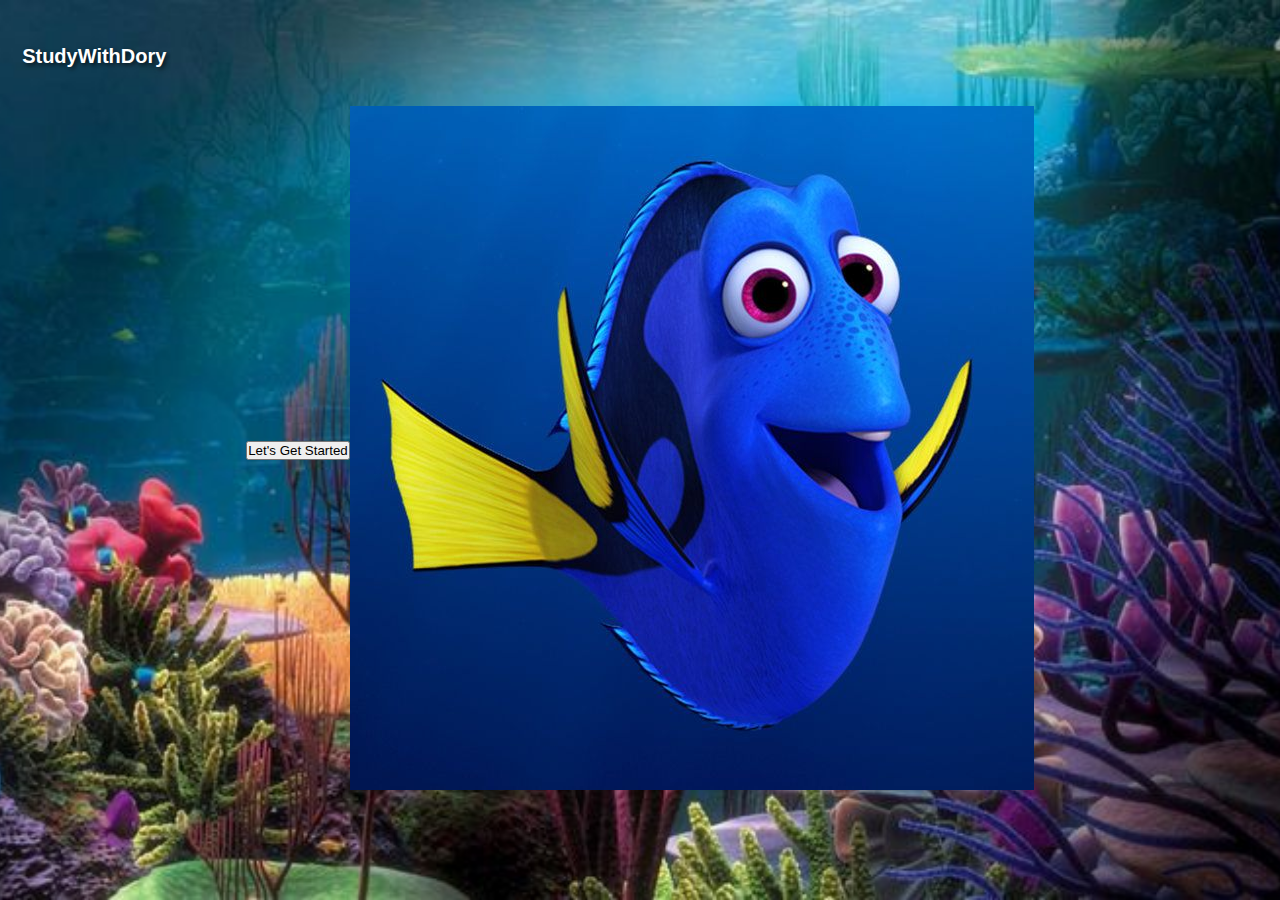
==== first.html @ 47a34f13 "Updated Everything" ====
<!DOCTYPE html>
<html lang="en">
<head>
    <meta charset="UTF-8">
    <meta name="viewport" content="width=device-width, initial-scale=1.0">
    <title>Study with Dory</title>
    <link rel="stylesheet" href="style.css">
</head>
<body>
    <div class="container">
        <h1 class="title">StudyWithDory</h1>
        <button class="start-button" onclick="window.location.href='second.html';">Let's Get Started</button>
    </div>
    <div class="right-image">
        <img src="dory.jpg" alt="Right Image">
    </div>
</body>
</html>
---- style.css ----
/* Basic reset */
* {
  margin: 0;
  padding: 0;
  box-sizing: border-box;
}

/* Set the background */
body {
  font-family: 'Arial', sans-serif;
  height: 100vh;
  /* Background image URL (can be replaced with any image URL you prefer) */
  background: url('back2.jpg') no-repeat center center/cover;
  display: flex;
  justify-content: center;
  align-items: center;
}



/* Center content */
.container {
  text-align: "left";
  color: #fff;
}

/* Title style */
.title {
  position: absolute;
  right: 87%;
  top: 5%;
  font-size: 20px;
  font-weight: bold;
  margin-bottom: 20px;
  text-shadow: 2px 2px 4px rgba(0, 0, 0, 0.7);
}
.label
{
  position: absolute;
  right: 67%;
  top: 25%;
  font-family: "Lucida Console", "Courier New", monospace;
  font-size: 23px;
  font-weight: bold;
  margin-bottom: 20px;
  text-shadow: 2px 2px 4px rgba(0, 0, 0, 0.7);
}
.labe
{
  position: absolute;
  right: 5%;
  top: 25%;
  font-family: "Lucida Console", "Courier New", monospace;
  font-size: 23px;
  font-weight: bold;
  margin-bottom: 20px;
  text-shadow: 2px 2px 4px rgba(0, 0, 0, 0.7);
}
.lab
{
  position: absolute;
  right: 35%;
  top: 55%;
  font-family: "Lucida Console", "Courier New", monospace;
  font-size: 23px;
  font-weight: bold;
  margin-bottom: 20px;
  text-shadow: 2px 2px 4px rgba(0, 0, 0, 0.7);
}

.topic 
{
  position: absolute;
  right: 66%;
  top: 35%;
  font-size: 18px;
  border: 3px solid #0077B6; 
  border-radius: 8px;
  outline: none;
  width: 90%; 
  max-width: 400px; 
  background-color: rgba(0, 0, 0, 0.3); 
  color: #fff;
  transition: border-color 0.3s ease;
}
.topi 
{
  position: absolute;
  right: 27%;
  top: 35%;
  font-size: 18px;
  border: 3px solid #0077B6; 
  border-radius: 8px;
  outline: none;
  width: 90%; 
  max-width: 400px; 
  background-color: rgba(0, 0, 0, 0.3); 
  color: #fff;
  transition: border-color 0.3s ease;
}


.topic:focus {
  border-color: #00B4D8; 
}

.button-container {
  position: absolute;
  right: 50%;
  top: 65%;
  display: flex;
  justify-content: center;
  gap: 20px;
}


.yes-button, .no-button {
  padding: 15px 30px;
  font-size: 18px;
  border: none;
  border-radius: 8px;
  cursor: pointer;
  transition: background-color 0.3s ease;
}


.yes-button {
  background-color: #00B4D8;
  color: white;
}

.yes-button:hover {
  background-color: #0077B6;
}


.no-button {
  background-color: #FF6347;
  color: white;
}

.no-button:hover {
  background-color: #FF4500;
}
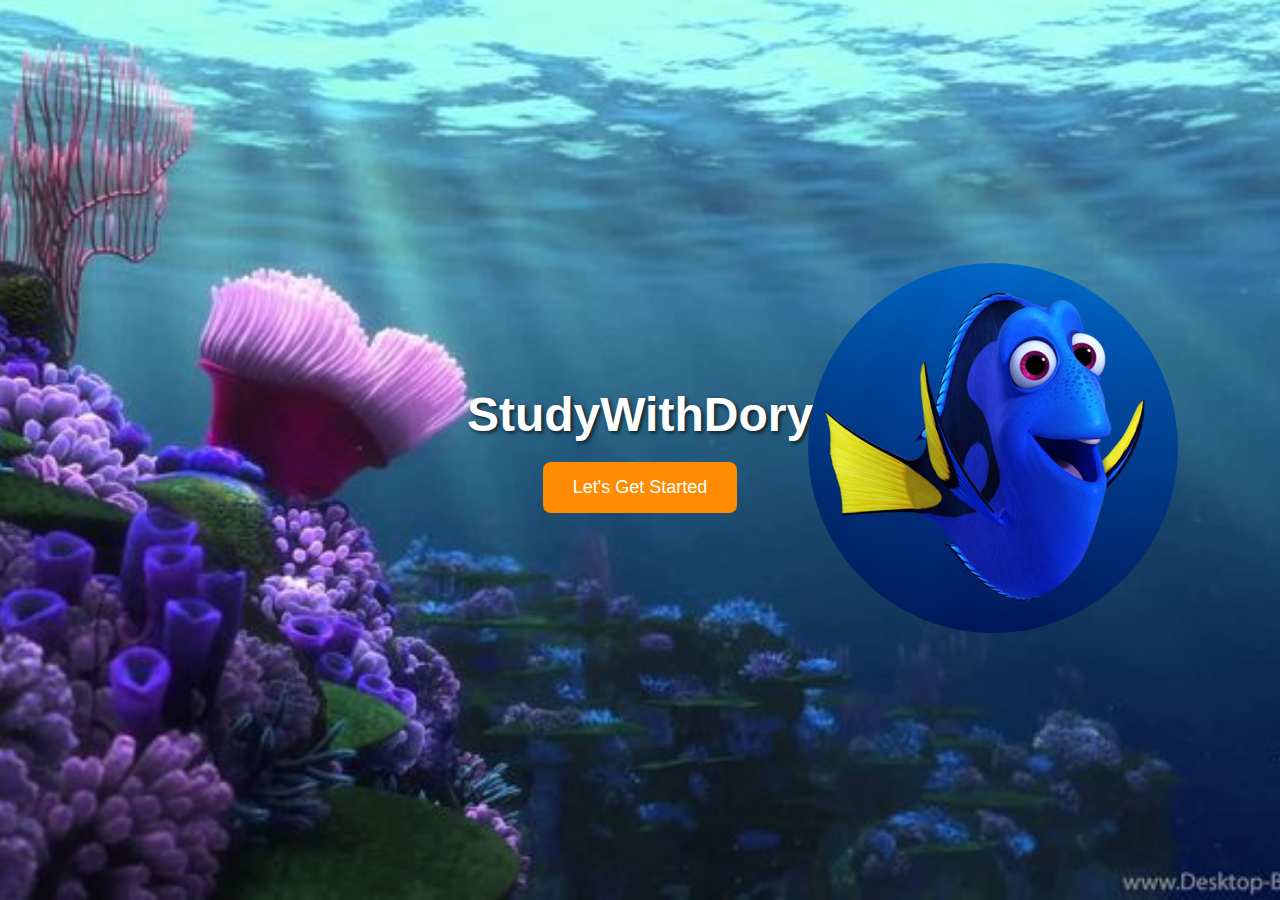
==== commit 134929ac: "Update" ====
--- a/first.html
+++ b/first.html
@@ -3,13 +3,13 @@
 <head>
     <meta charset="UTF-8">
     <meta name="viewport" content="width=device-width, initial-scale=1.0">
-    <title>Study with Dory</title>
-    <link rel="stylesheet" href="style.css">
+    <title>StudyWithDory</title>
+    <link rel="stylesheet" href="style3.css">
 </head>
 <body>
     <div class="container">
         <h1 class="title">StudyWithDory</h1>
-        <button class="start-button" onclick="window.location.href='second.html';">Let's Get Started</button>
+        <button class="start-button" onclick="window.location.href='index.html';">Let's Get Started</button>
     </div>
     <div class="right-image">
         <img src="dory.jpg" alt="Right Image">
--- a/style3.css
+++ b/style3.css
@@ -0,0 +1,98 @@
+/* Basic reset */
+* {
+    margin: 0;
+    padding: 0;
+    box-sizing: border-box;
+}
+
+/* Set the background */
+body {
+    font-family: 'Arial', sans-serif;
+    height: 100vh;
+    /* Background image URL (can be replaced with any image URL you prefer) */
+    background: url('back.jpg') no-repeat center center/cover;
+    display: flex;
+    justify-content: center;
+    align-items: center;
+}
+
+/* Right-side image container */
+.right-image {
+    position: absolute;
+    right: 8%;
+    top: 50%;
+    transform: translateY(-50%);
+    z-index: 1; /* Ensure the image stays in the background */
+}
+
+/* Right-side image styling */
+.right-image img {
+    max-width: 370px; /* Adjust size as needed */
+    border-radius: 50%;
+    height: auto;
+    animation: scaleAnimation 5s ease-in-out infinite; /* Apply animation */
+}
+
+/* Animation keyframes to scale the image */
+@keyframes scaleAnimation {
+    0% {
+        transform: scale(1); /* Start at normal size */
+    }
+    50% {
+        transform: scale(1.1); /* Increase size a little */
+    }
+    100% {
+        transform: scale(1); /* Return to normal size */
+    }
+}
+
+/* Center content */
+.container {
+    text-align: center;
+    color: #fff;
+}
+
+/* Title style */
+.title {
+    font-size: 48px;
+    font-weight: bold;
+    margin-bottom: 20px;
+    text-shadow: 2px 2px 4px rgba(0, 0, 0, 0.7);
+}
+
+/* Button style */
+.start-button {
+    padding: 15px 30px;
+    font-size: 18px;
+    background-color: #FF8C00;
+    color: white;
+    border: none;
+    border-radius: 8px;
+    cursor: pointer;
+    transition: background-color 0.3s ease;
+}
+
+/* Button hover effect */
+.start-button:hover {
+    background-color: #FF7F00;
+    animation: shake 0.5s ease-in-out; /* Apply shake animation */
+}
+
+/* Button shake keyframes */
+@keyframes shake {
+    0% {
+        transform: translateX(0); /* No shift */
+    }
+    25% {
+        transform: translateX(-5px); /* Move left */
+    }
+    50% {
+        transform: translateX(5px); /* Move right */
+    }
+    75% {
+        transform: translateX(-5px); /* Move left */
+    }
+    100% {
+        transform: translateX(0); /* Return to original position */
+    }
+}